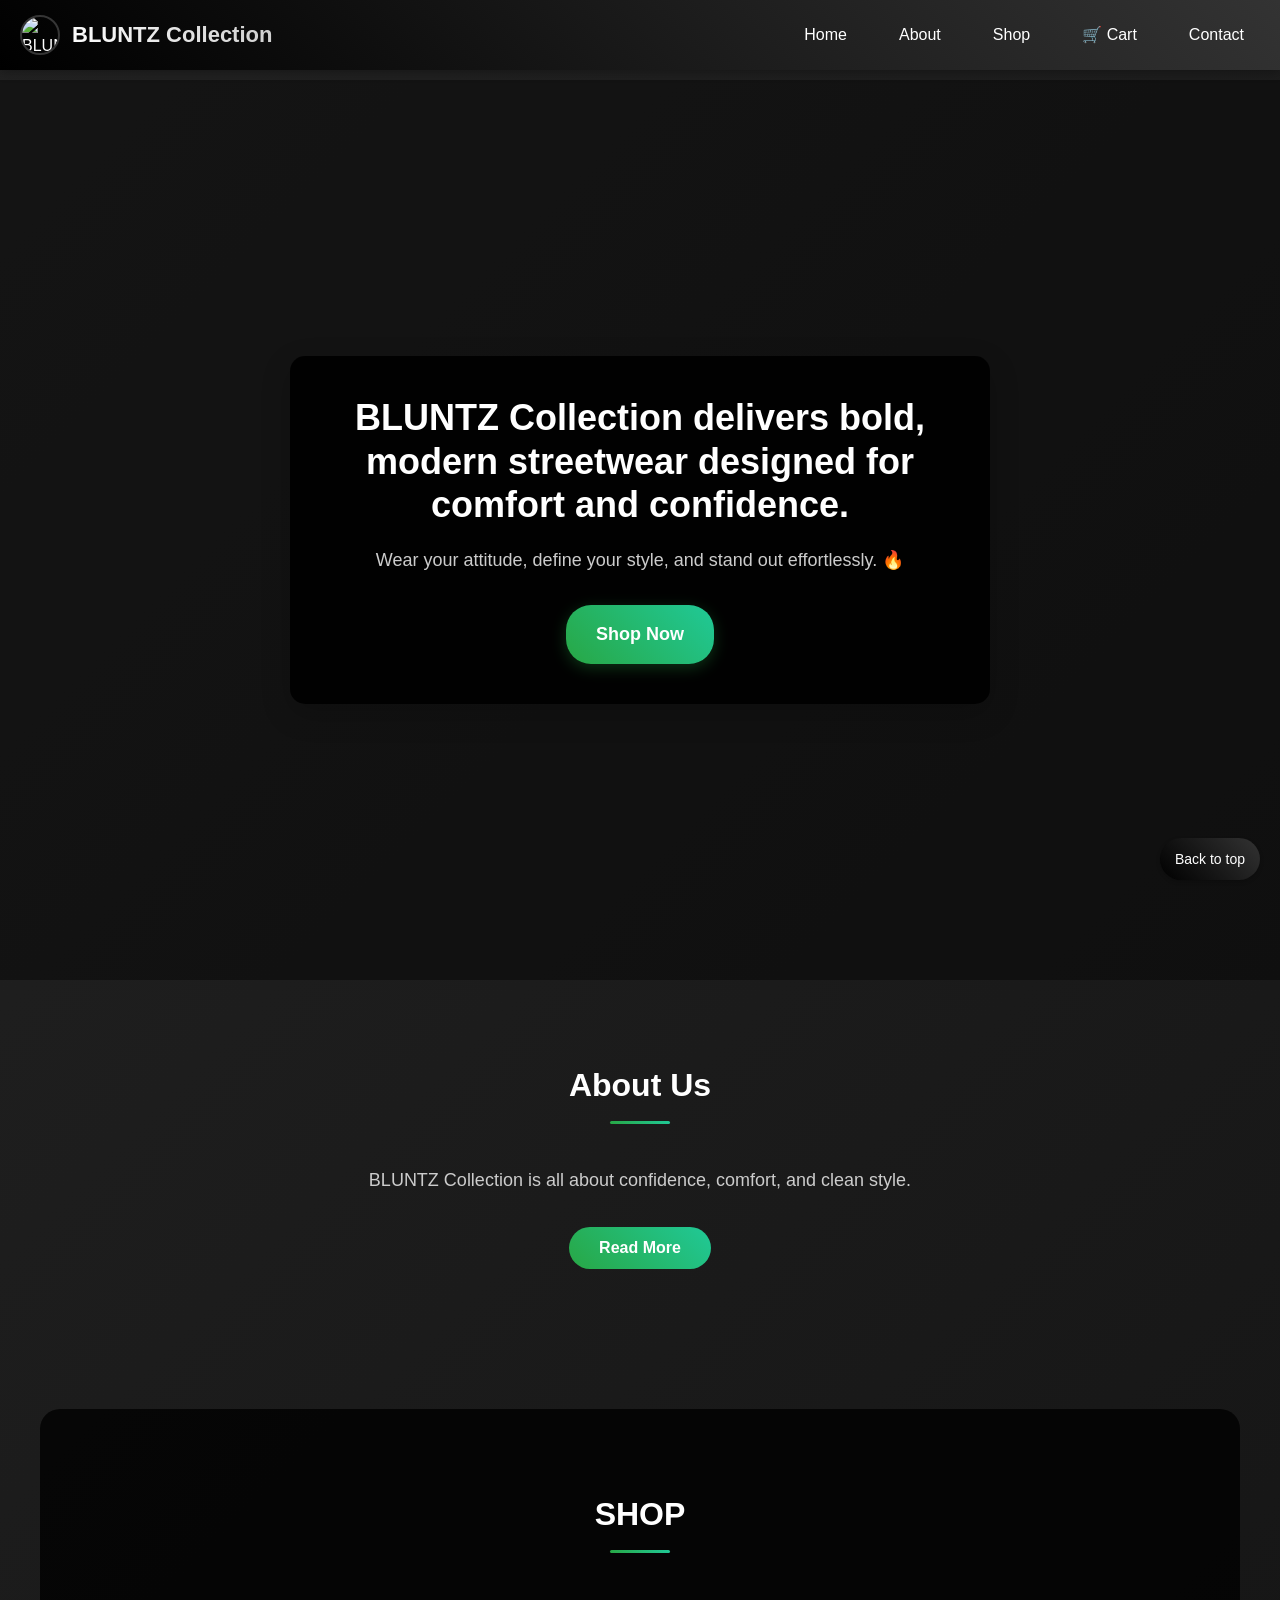
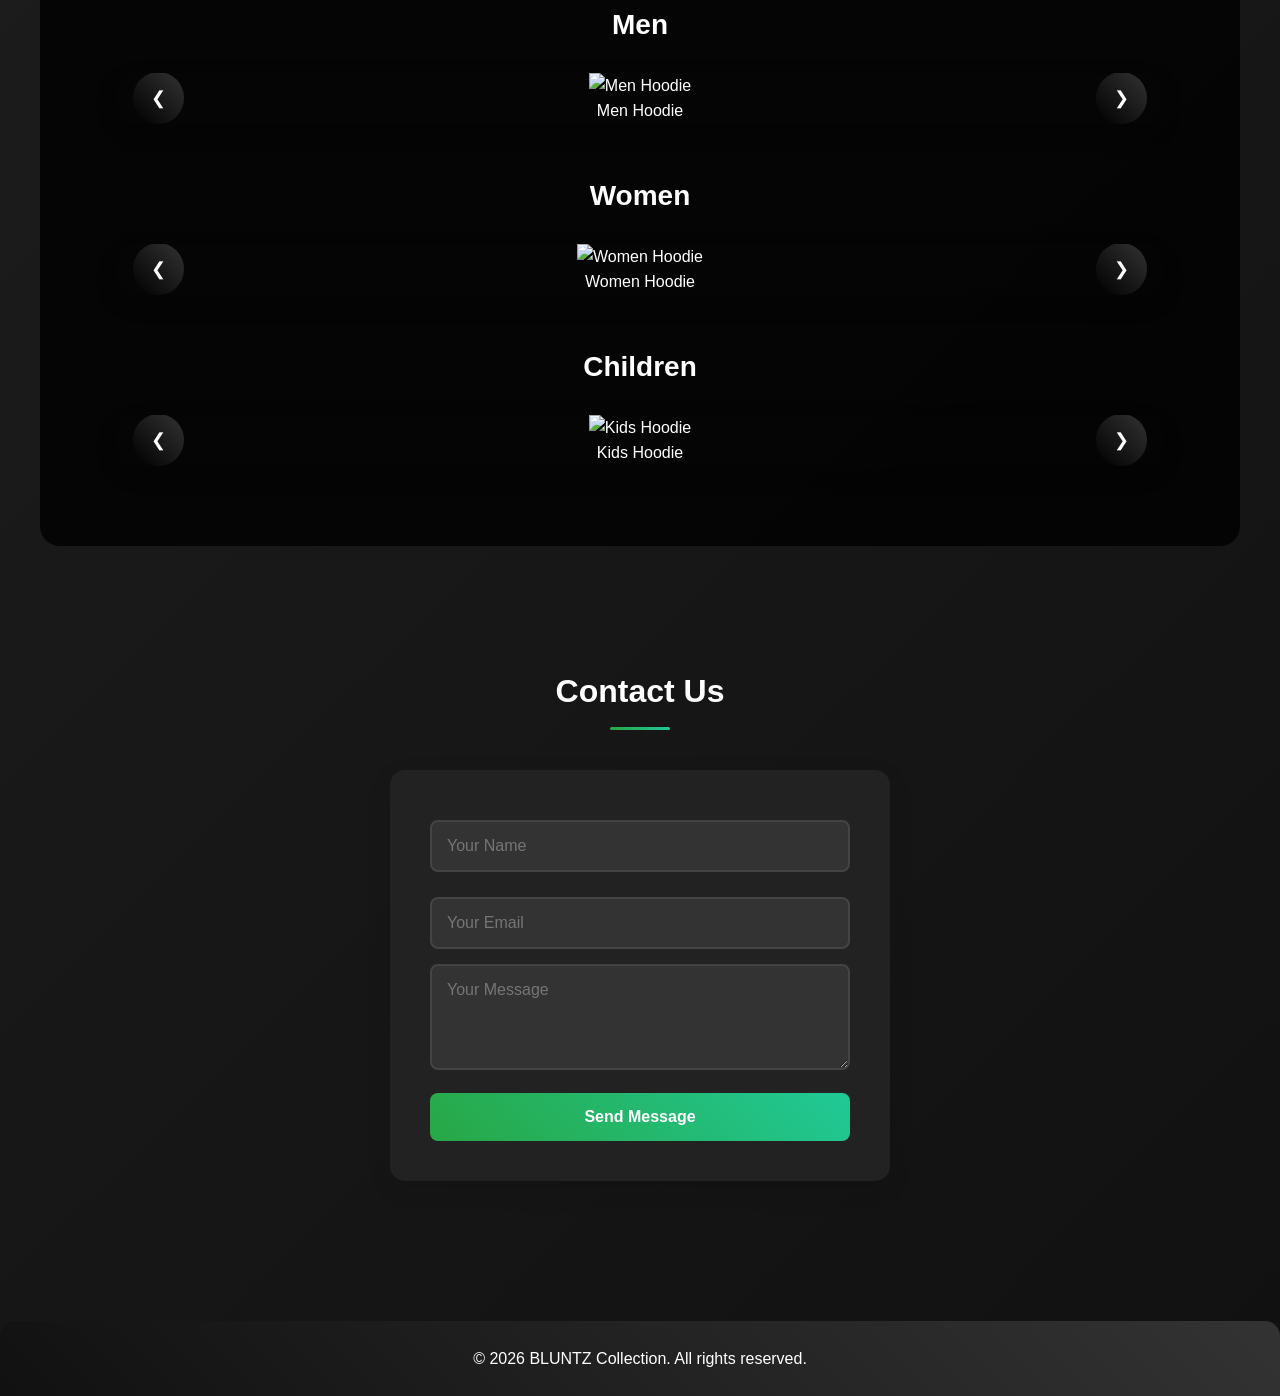
==== index.html @ c2476c3e "Add files via upload" ====
<!DOCTYPE html>
<html lang="en">
<head>
  <meta charset="UTF-8">
  <title>BLUNTZ Collection</title>
  <meta name="viewport" content="width=device-width, initial-scale=1.0">
  <link rel="stylesheet" href="style.css">
</head>
<body>
<!-- Navigation section-->
<div class="nav">
  <div class="brand">
    <img src="./Img/img.jpeg" alt="BLUNTZ Logo" class="nav-logo">
    <div class="logo">BLUNTZ Collection</div>
  </div>

  <div class="menu-toggle" id="menuToggle">☰</div>

  <ul id="navMenu">
    <li><a href="#home">Home</a></li>
    <li><a href="#about">About</a></li>
    <li><a href="shopping.html">Shop</a></li>
    <li><a href="cart.html" id="cart-link">🛒 Cart <span id="cart-count">0</span></a></li>
    <li><a href="#contact">Contact</a></li>
  </ul>
</div>

  <!-- HERO -->
  <div class="hero" id="home">
    <div class="hero-content">
      <h1>BLUNTZ Collection delivers bold, modern streetwear designed for comfort and confidence.</h1>
      <p>Wear your attitude, define your style, and stand out effortlessly. 🔥</p>
      <a href="shopping.html" class="cta-btn">Shop Now</a>
    </div>
  </div>

  <!-- ABOUT -->
  <section class="about" id="about">
    <h2>About Us</h2>
    <p>
      BLUNTZ Collection is all about confidence, comfort, and clean style. 
      <span class="more-text" id="moreText">
        The brand blends modern streetwear with premium quality, creating pieces that feel as good as they look. From bold hoodies to classic T-shirts, every BLUNTZ design is made to stand out without trying too hard.
         It’s not just clothing — it’s a lifestyle for people who move with purpose and express themselves through style. 🔥👕
      </span>
    </p>
    <button class="read-btn" id="readBtn">Read More</button>
  </section>

 <!-- SHOP -->
<section id="shop">
  <h2>SHOP</h2>

  <!-- MEN -->
  <h3 class="shop-title">Men</h3>
  <div class="slider-container">
    <button class="slide-btn prev" onclick="slideShop('men', -1)">❮</button>

    <div class="slider-track" id="menSlider">
      <div class="slide">
        <a href="men.html">
          <img src="./IMG/img 1.jpeg" alt="Men Hoodie">
          <p>Men Hoodie</p>
        </a>
      </div>
      <div class="slide">
        <a href="men.html">
          <img src="./IMG/img 2.jpeg" alt="Men T-Shirt">
          <p>Men T-Shirt</p>
        </a>
      </div>
    </div>

    <button class="slide-btn next" onclick="slideShop('men', 1)">❯</button>
  </div>

  <!-- WOMEN -->
  <h3 class="shop-title">Women</h3>
  <div class="slider-container">
    <button class="slide-btn prev" onclick="slideShop('women', -1)">❮</button>

    <div class="slider-track" id="womenSlider">
      <div class="slide">
        <a href="women.html">
          <img src="./IMG/img 3.jpeg" alt="Women Hoodie">
          <p>Women Hoodie</p>
        </a>
      </div>
      <div class="slide">
        <a href="women.html">
          <img src="./Img/img 4.jpeg" alt="Women T-Shirt">
          <p>Women T-Shirt</p>
        </a>
      </div>
    </div>

    <button class="slide-btn next" onclick="slideShop('women', 1)">❯</button>
  </div>

  <!-- CHILDREN -->
  <h3 class="shop-title">Children</h3>
  <div class="slider-container">
    <button class="slide-btn prev" onclick="slideShop('kids', -1)">❮</button>

    <div class="slider-track" id="kidsSlider">
      <div class="slide">
        <a href="shopping.html">
          <img src="./IMG/img 5.jpeg" alt="Kids Hoodie">
          <p>Kids Hoodie</p>
        </a>
      </div>
      <div class="slide">
        <a href="shopping.html">
          <img src="./IMG/img 6.jpeg" alt="Kids T-Shirt">
          <p>Kids T-Shirt</p>
        </a>
      </div>
    </div>

    <button class="slide-btn next" onclick="slideShop('kids', 1)">❯</button>
  </div>
</section>

  <!-- CONTACT -->
  <section class="contact" id="contact">
    <h2>Contact Us</h2>
    <form>
      <input type="text" placeholder="Your Name" required>
      <input type="email" placeholder="Your Email" required>
      <textarea rows="4" placeholder="Your Message"></textarea>
      <button type="submit">Send Message</button>
    </form>
  </section>

      <a href="#" class="back-to-top">Back to top</a>

  <!-- FOOTER -->
  <footer>
    <p>&copy; 2026 BLUNTZ Collection. All rights reserved.</p>
  </footer>
  <script src="script.js"></script>
</body>
</html>
---- style.css ----
* {
  margin: 0;
  padding: 0;
  box-sizing: border-box;
  font-family: 'Segoe UI', Tahoma, Geneva, Verdana, sans-serif;
}

body {
  background: linear-gradient(135deg, #222 0%, #111 100%);
  color: #fff;
  line-height: 1.6;
}

/* ===== NAVBAR ===== */
.nav {
  background: linear-gradient(45deg, #000, #333);
  color: #fff;
  padding: 15px 20px;
  position: fixed;
  width: 100%;
  top: 0;
  z-index: 1000;
  box-shadow: 0 2px 10px rgba(0,0,0,0.3);
  display: flex;
  justify-content: space-between;
  align-items: center;
}

.brand {
  display: flex;
  align-items: center;
  gap: 12px;
}

.nav-logo {
  width: 40px;
  height: 40px;
  object-fit: cover;
  border-radius: 50%;
  border: 2px solid rgba(255,255,255,0.2);
  transition: transform 0.3s;
}

.nav-logo:hover {
  transform: scale(1.1);
}

.logo {
  font-size: 22px;
  font-weight: bold;
  background: linear-gradient(45deg, #fff, #ccc);
  -webkit-background-clip: text;
  -webkit-text-fill-color: transparent;
  background-clip: text;
}

.nav ul {
  list-style: none;
  display: flex;
  gap: 20px;
}

.nav ul li a {
  color: #fff;
  text-decoration: none;
  font-size: 16px;
  padding: 8px 16px;
  border-radius: 20px;
  transition: background 0.3s, transform 0.2s;
}

.nav ul li a:hover {
  background: rgba(255,255,255,0.1);
  transform: translateY(-1px);
}

.menu-toggle {
  display: none;
  font-size: 24px;
  cursor: pointer;
  padding: 8px;
  border-radius: 5px;
  transition: background 0.3s;
}

.menu-toggle:hover {
  background: rgba(255,255,255,0.1);
}

/* ===== HERO ===== */
.hero {
  height: 100vh;
  background-size: cover;
  background-position: center;
  display: flex;
  align-items: center;
  justify-content: center;
  text-align: center;
  padding: 20px;
  margin-top: 80px;
  transition: background-image 1s ease-in-out;
  position: relative;
}

.hero::before {
  content: '';
  position: absolute;
  top: 0;
  left: 0;
  right: 0;
  bottom: 0;
  background: rgba(0,0,0,0.4);
  z-index: 1;
}

.hero-content {
  background: rgba(0,0,0,0.9);
  padding: 40px;
  border-radius: 15px;
  color: #fff;
  max-width: 700px;
  box-shadow: 0 10px 30px rgba(0,0,0,0.2);
  backdrop-filter: blur(10px);
  z-index: 2;
  position: relative;
}

.hero-content h1 {
  font-size: 36px;
  margin-bottom: 20px;
  font-weight: 700;
  line-height: 1.2;
}

.hero-content p {
  font-size: 18px;
  line-height: 1.6;
  color: #ccc;
  margin-bottom: 30px;
}

.cta-btn {
  display: inline-block;
  padding: 15px 30px;
  background: linear-gradient(45deg, #28a745, #20c997);
  color: #fff;
  text-decoration: none;
  border-radius: 25px;
  font-size: 18px;
  font-weight: 600;
  transition: background 0.3s, transform 0.2s, box-shadow 0.2s;
  box-shadow: 0 4px 15px rgba(40,167,69,0.3);
}

.cta-btn:hover {
  background: linear-gradient(45deg, #20c997, #17a2b8);
  transform: translateY(-2px);
  box-shadow: 0 6px 20px rgba(40,167,69,0.4);
}

/* ===== SECTIONS ===== */
section {
  padding: 80px 20px;
  max-width: 1200px;
  margin: auto;
}

section h2 {
  text-align: center;
  margin-bottom: 40px;
  color: #fff;
  font-size: 32px;
  font-weight: 600;
  position: relative;
}

section h2::after {
  content: '';
  display: block;
  width: 60px;
  height: 3px;
  background: linear-gradient(45deg, #28a745, #20c997);
  margin: 10px auto;
  border-radius: 2px;
}

/* ===== ABOUT ===== */
.about p {
  text-align: center;
  line-height: 1.8;
  font-size: 18px;
  color: #ccc;
  max-width: 800px;
  margin: 0 auto 30px;
}

.more-text {
  display: none;
}

.read-btn {
  display: block;
  margin: 20px auto;
  padding: 12px 30px;
  background: linear-gradient(45deg, #28a745, #20c997);
  border: none;
  color: #fff;
  cursor: pointer;
  border-radius: 25px;
  font-size: 16px;
  font-weight: 600;
  transition: background 0.3s, transform 0.2s, box-shadow 0.2s;
}

.read-btn:hover {
  background: linear-gradient(45deg, #20c997, #17a2b8);
  transform: translateY(-2px);
  box-shadow: 0 6px 15px rgba(40,167,69,0.3);
}

/* ===== SHOP ===== */
#shop {
  padding: 80px 20px;
  text-align: center;
  background: rgba(0,0,0,0.8);
  border-radius: 20px;
  margin: 40px auto;
  max-width: 1200px;
}

.shop-title {
  margin: 50px 0 25px;
  font-size: 28px;
  color: #fff;
  font-weight: 600;
}

.slider-container {
  position: relative;
  max-width: 90%;
  margin: auto;
  overflow: hidden;
  border-radius: 15px;
  box-shadow: 0 8px 25px rgba(0,0,0,0.1);
}

.slider-track {
  display: flex;
  transition: transform 0.5s cubic-bezier(0.4, 0, 0.2, 1);
}

.slide {
  min-width: 100%;
  position: relative;
}

.slide img {
  width: 100%;
  max-height: 400px;
  object-fit: cover;
  transition: transform 0.3s;
}

.slide:hover img {
  transform: scale(1.05);
}

.slide a {
  text-decoration: none;
  color: inherit;
  display: block;
  position: relative;
}

.slide a:hover p {
  background: rgba(40,167,69,0.9);
  transform: translateY(-2px);
}

.slide-btn {
  position: absolute;
  top: 50%;
  transform: translateY(-50%);
  background: linear-gradient(45deg, #000, #333);
  color: #fff;
  border: none;
  padding: 15px 18px;
  cursor: pointer;
  border-radius: 50%;
  z-index: 10;
  font-size: 18px;
  transition: background 0.3s, transform 0.2s, box-shadow 0.2s;
}

.slide-btn:hover {
  background: linear-gradient(45deg, #333, #555);
  transform: translateY(-50%) scale(1.1);
  box-shadow: 0 4px 15px rgba(0,0,0,0.3);
}

.prev { left: 15px; }
.next { right: 15px; }

/* ===== CONTACT ===== */
.contact form {
  max-width: 500px;
  margin: auto;
  background: #222;
  padding: 40px;
  border-radius: 15px;
  box-shadow: 0 8px 25px rgba(0,0,0,0.1);
}

.contact input,
.contact textarea {
  width: 100%;
  padding: 15px;
  margin-bottom: 15px;
  border: 2px solid #444;
  border-radius: 8px;
  font-size: 16px;
  transition: border-color 0.3s;
  background: #333;
  color: #fff;
}

.contact input:focus,
.contact textarea:focus {
  outline: none;
  border-color: #28a745;
}

.contact button {
  width: 100%;
  padding: 15px;
  background: linear-gradient(45deg, #28a745, #20c997);
  color: #fff;
  border: none;
  cursor: pointer;
  border-radius: 8px;
  font-size: 16px;
  font-weight: 600;
  transition: background 0.3s, transform 0.2s;
}

.contact button:hover {
  background: linear-gradient(45deg, #20c997, #17a2b8);
  transform: translateY(-2px);
}

/* ===== FOOTER ===== */
footer {
  background: linear-gradient(45deg, #111, #333);
  color: #fff;
  text-align: center;
  padding: 25px;
  margin-top: 60px;
  border-radius: 15px 15px 0 0;
}

.back-to-top {
  position: fixed;
  bottom: 20px;
  right: 20px;
  background: linear-gradient(45deg, #000, #333);
  color: #fff;
  padding: 12px 18px;
  border-radius: 50px;
  text-decoration: none;
  font-size: 14px;
  transition: background-color 0.3s, opacity 0.3s, transform 0.2s;
  z-index: 999;
  box-shadow: 0 2px 4px rgba(0,0,0,0.2);
}

.back-to-top:hover {
  background: linear-gradient(45deg, #ffc107, #ffeb3b);
  color: black;
  opacity: 1;
  transform: translateY(-2px);
}

html {
  scroll-behavior: smooth;
}

/* ===== RESPONSIVE ===== */
@media(max-width: 768px) {
  .nav ul {
    position: absolute;
    top: 70px;
    left: 0;
    width: 100%;
    background: linear-gradient(45deg, #000, #333);
    flex-direction: column;
    display: none;
    gap: 0;
    padding: 20px 0;
    box-shadow: 0 4px 10px rgba(0,0,0,0.3);
  }

  .nav ul.show {
    display: flex;
  }

  .nav ul li {
    margin: 10px 0;
    text-align: center;
  }

  .hero-content {
    padding: 30px 20px;
    margin: 20px;
  }

  .hero-content h1 {
    font-size: 28px;
  }

  .hero-content p {
    font-size: 16px;
  }

  section {
    padding: 60px 15px;
  }

  .contact form {
    padding: 30px 20px;
  }

  .slider-container {
    max-width: 95%;
  }
}


.cart-item{
  background:#333;
  display:flex;
  gap:15px;
  padding:15px;
  margin-bottom:15px;
  border-radius:8px;
}

.cart-item img{
  width:100px;
  height:100px;
  object-fit:cover;
  border-radius:8px;
}

.details{flex:1}

.qty{
  display:flex;
  align-items:center;
  gap:10px;
  margin-top:10px;
}

.qty button{
  width:30px;
  height:30px;
  border:none;
  background:#000;
  color:#fff;
  cursor:pointer;
  border-radius:5px;
}

.total{
  font-size:20px;
  font-weight:bold;
  margin-top:20px;
}

.auth-box{
    
  width:300px;
  margin:auto;
  background:#111;
  padding:20px;
  
  }
  
  input{
  
  width:100%;
  padding:10px;
  margin:10px 0;
  
  }
  
  button{
  
  padding:10px;
  background:#00ffff;
  border:none;
  
  }

  .back-to-top{
    position: fixed;
    bottom: 20px;
    right: 20px;
    background-color: black;
    color: #fff;
    padding: 10px 15px;
    border-radius: 50px;
    text-decoration: none;
    font-size: 14px;
    transition: background-color 0.3s, opacity 0.3s;
    z-index: 999;
  }
  .back-to-top:hover{
    background-color:yellow;
    color: black;
    opacity: 1;
  }
  html{
    scroll-behavior: smooth;
  }
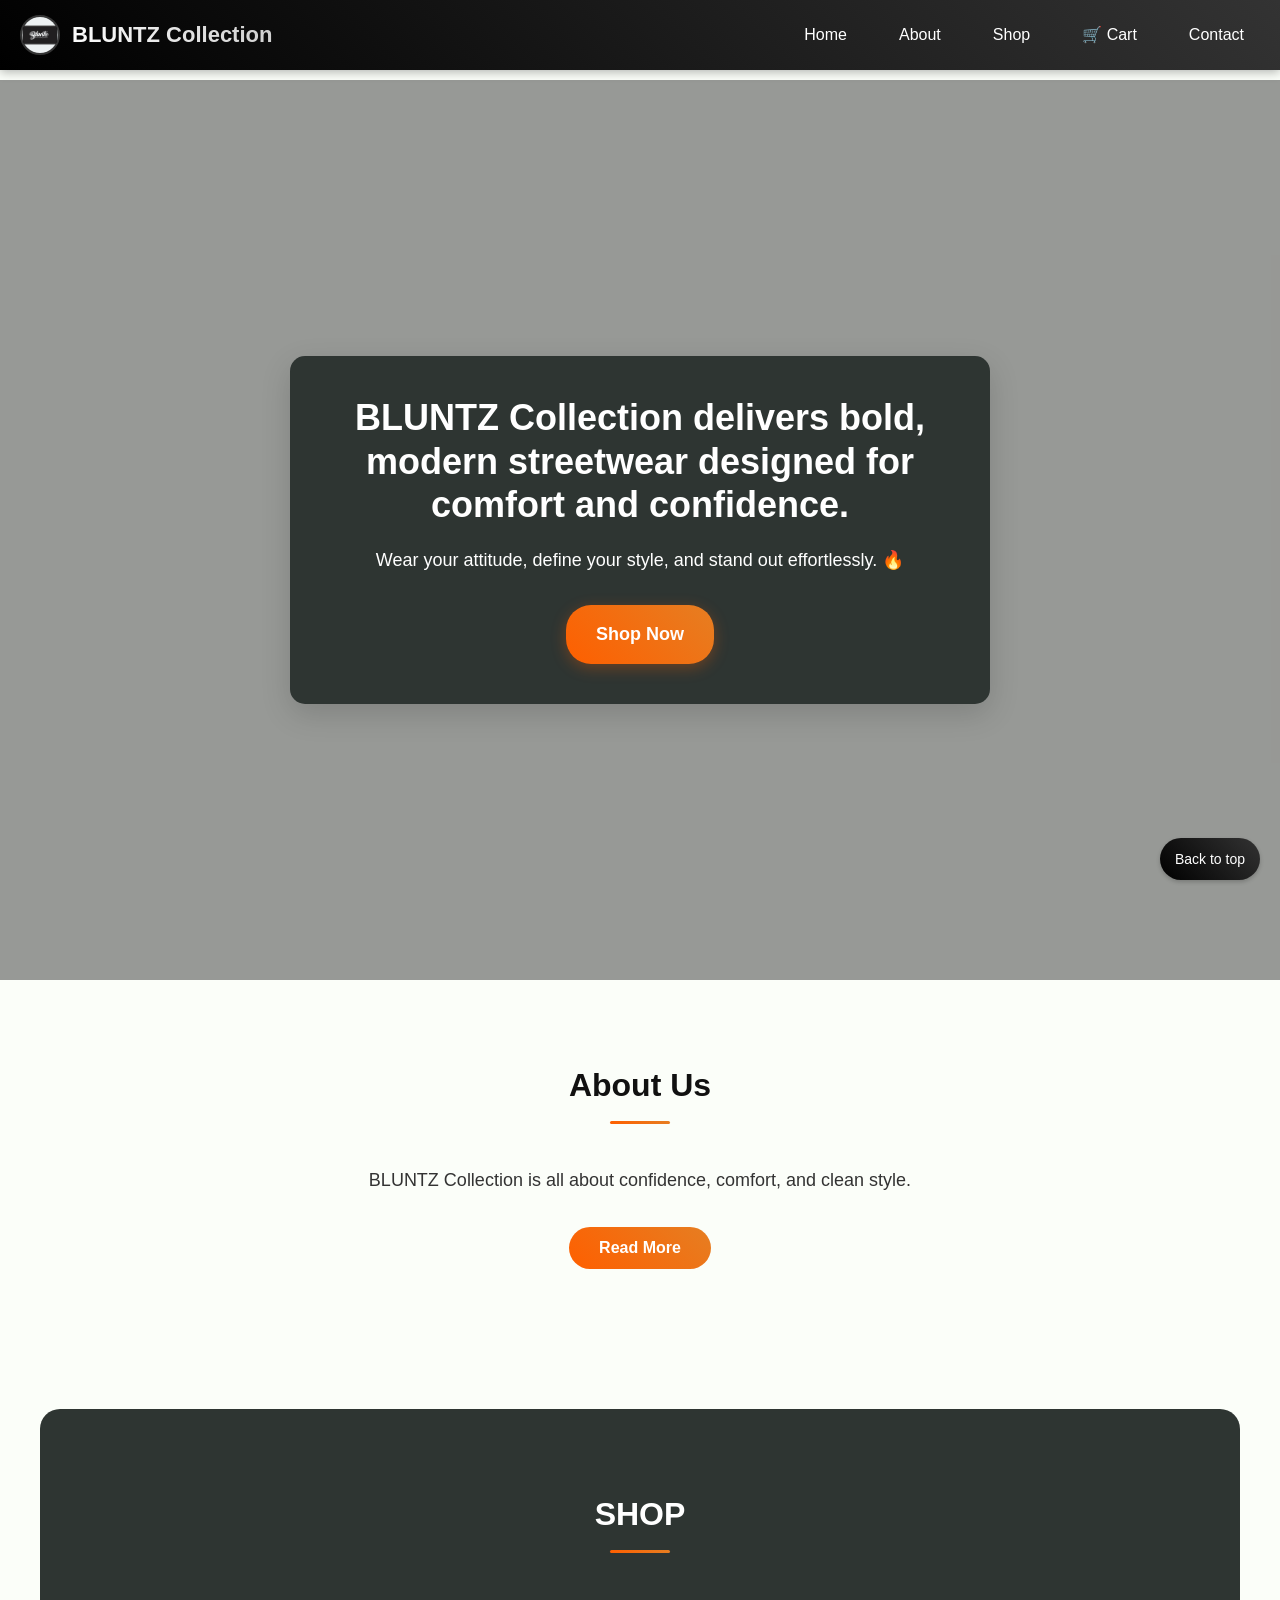
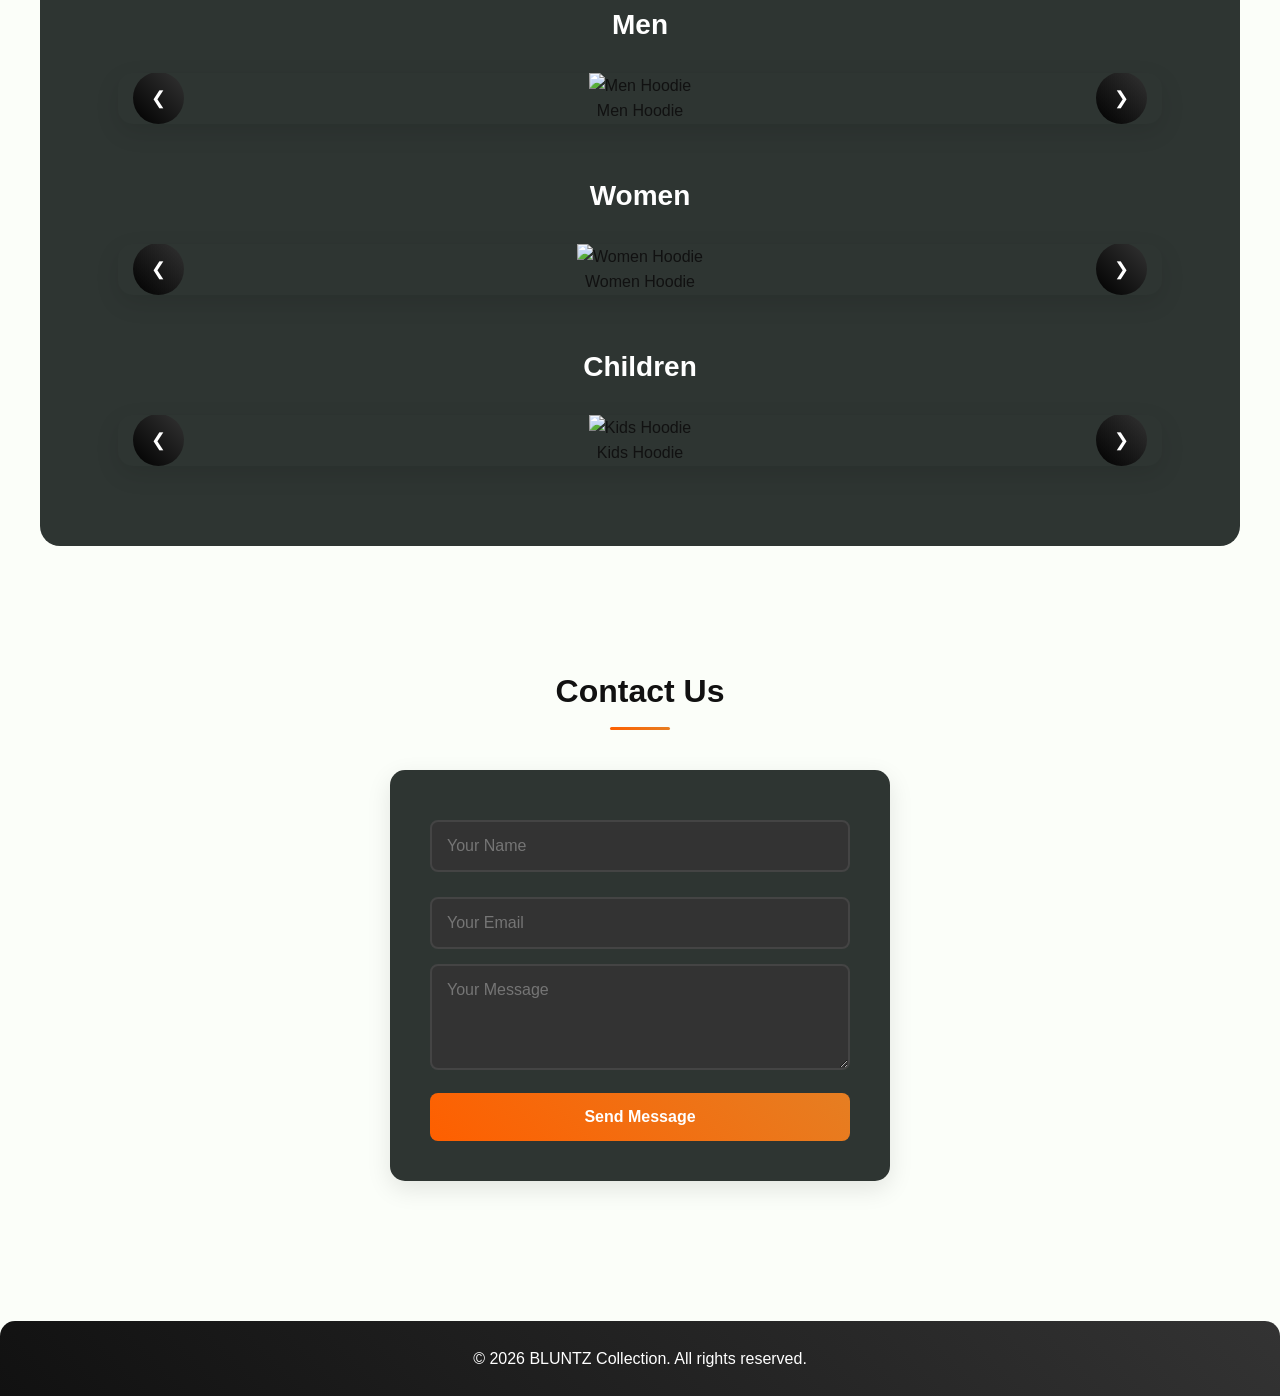
==== commit e685b77e: "Update index.html" ====
--- a/index.html
+++ b/index.html
@@ -10,7 +10,7 @@
 <!-- Navigation section-->
 <div class="nav">
   <div class="brand">
-    <img src="./Img/img.jpeg" alt="BLUNTZ Logo" class="nav-logo">
+    <img src="img.jpeg" alt="BLUNTZ Logo" class="nav-logo">
     <div class="logo">BLUNTZ Collection</div>
   </div>
 
@@ -140,4 +140,4 @@
   </footer>
   <script src="script.js"></script>
 </body>
-</html>+</html>
--- a/style.css
+++ b/style.css
@@ -6,8 +6,8 @@
 }
 
 body {
-  background: linear-gradient(135deg, #222 0%, #111 100%);
-  color: #fff;
+  background: #fbfef9;
+  color: #111;
   line-height: 1.6;
 }
 
@@ -114,13 +114,12 @@
 }
 
 .hero-content {
-  background: rgba(0,0,0,0.9);
+  background: #2E3532;
   padding: 40px;
   border-radius: 15px;
   color: #fff;
   max-width: 700px;
-  box-shadow: 0 10px 30px rgba(0,0,0,0.2);
-  backdrop-filter: blur(10px);
+  box-shadow: 0 10px 30px rgba(0,0,0,0.15);
   z-index: 2;
   position: relative;
 }
@@ -135,27 +134,27 @@
 .hero-content p {
   font-size: 18px;
   line-height: 1.6;
-  color: #ccc;
+  color: #fff;
   margin-bottom: 30px;
 }
 
 .cta-btn {
   display: inline-block;
   padding: 15px 30px;
-  background: linear-gradient(45deg, #28a745, #20c997);
+  background: linear-gradient(45deg, #FE5F00, #e67e22);
   color: #fff;
   text-decoration: none;
   border-radius: 25px;
   font-size: 18px;
   font-weight: 600;
   transition: background 0.3s, transform 0.2s, box-shadow 0.2s;
-  box-shadow: 0 4px 15px rgba(40,167,69,0.3);
+  box-shadow: 0 4px 15px rgba(254,95,0,0.3);
 }
 
 .cta-btn:hover {
-  background: linear-gradient(45deg, #20c997, #17a2b8);
+  background: linear-gradient(45deg, #e67e22, #FE5F00);
   transform: translateY(-2px);
-  box-shadow: 0 6px 20px rgba(40,167,69,0.4);
+  box-shadow: 0 6px 20px rgba(254,95,0,0.4);
 }
 
 /* ===== SECTIONS ===== */
@@ -179,7 +178,7 @@
   display: block;
   width: 60px;
   height: 3px;
-  background: linear-gradient(45deg, #28a745, #20c997);
+  background: linear-gradient(45deg, #FE5F00, #e67e22);
   margin: 10px auto;
   border-radius: 2px;
 }
@@ -189,9 +188,17 @@
   text-align: center;
   line-height: 1.8;
   font-size: 18px;
-  color: #ccc;
+  color: #333;
   max-width: 800px;
   margin: 0 auto 30px;
+}
+
+.about h2 {
+  color: #111;
+}
+
+.contact h2 {
+  color: #111;
 }
 
 .more-text {
@@ -202,7 +209,7 @@
   display: block;
   margin: 20px auto;
   padding: 12px 30px;
-  background: linear-gradient(45deg, #28a745, #20c997);
+  background: linear-gradient(45deg, #FE5F00, #e67e22);
   border: none;
   color: #fff;
   cursor: pointer;
@@ -213,16 +220,16 @@
 }
 
 .read-btn:hover {
-  background: linear-gradient(45deg, #20c997, #17a2b8);
+  background: linear-gradient(45deg, #e67e22, #FE5F00);
   transform: translateY(-2px);
-  box-shadow: 0 6px 15px rgba(40,167,69,0.3);
+  box-shadow: 0 6px 15px rgba(254,95,0,0.3);
 }
 
 /* ===== SHOP ===== */
 #shop {
   padding: 80px 20px;
   text-align: center;
-  background: rgba(0,0,0,0.8);
+  background: #2E3532;
   border-radius: 20px;
   margin: 40px auto;
   max-width: 1200px;
@@ -305,7 +312,7 @@
 .contact form {
   max-width: 500px;
   margin: auto;
-  background: #222;
+  background: #2E3532;
   padding: 40px;
   border-radius: 15px;
   box-shadow: 0 8px 25px rgba(0,0,0,0.1);
@@ -333,7 +340,7 @@
 .contact button {
   width: 100%;
   padding: 15px;
-  background: linear-gradient(45deg, #28a745, #20c997);
+  background: linear-gradient(45deg, #FE5F00, #e67e22);
   color: #fff;
   border: none;
   cursor: pointer;
@@ -344,7 +351,7 @@
 }
 
 .contact button:hover {
-  background: linear-gradient(45deg, #20c997, #17a2b8);
+  background: linear-gradient(45deg, #e67e22, #FE5F00);
   transform: translateY(-2px);
 }
 
@@ -521,4 +528,4 @@
   }
   html{
     scroll-behavior: smooth;
-  }+  }
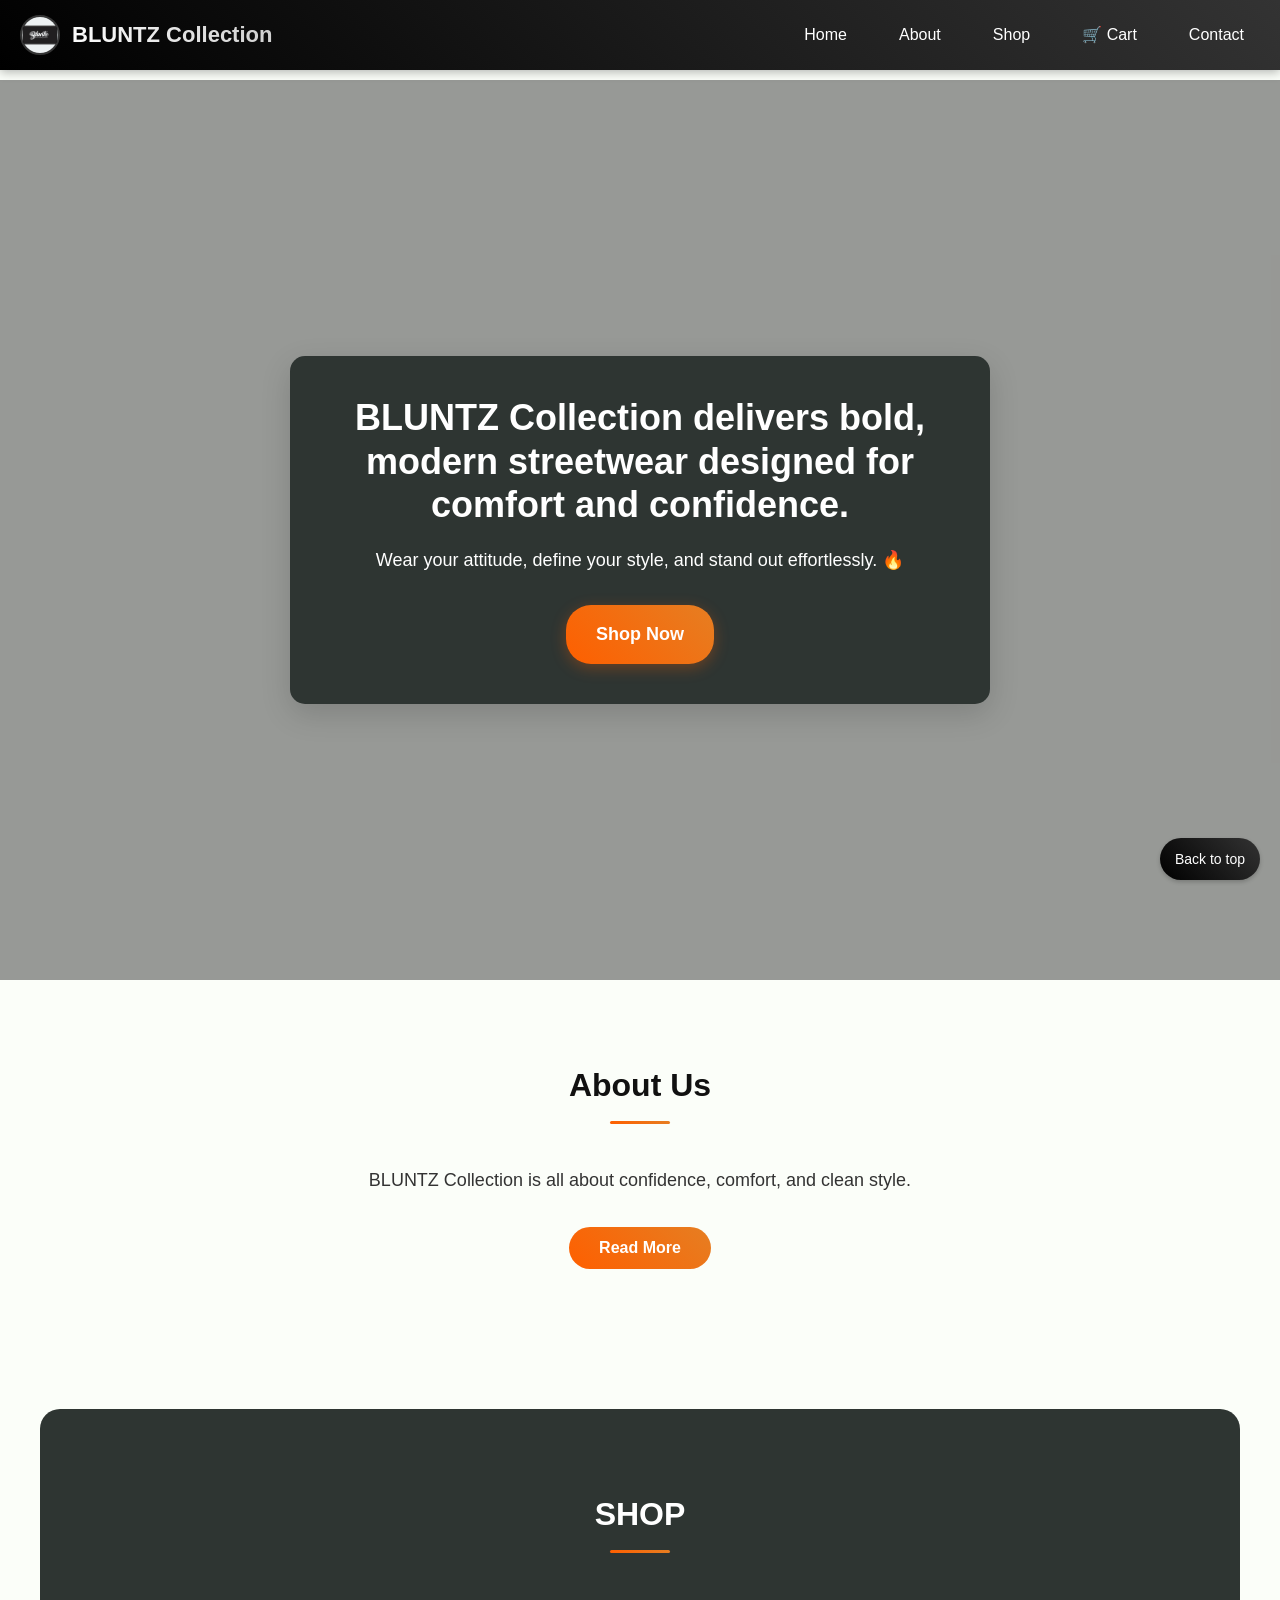
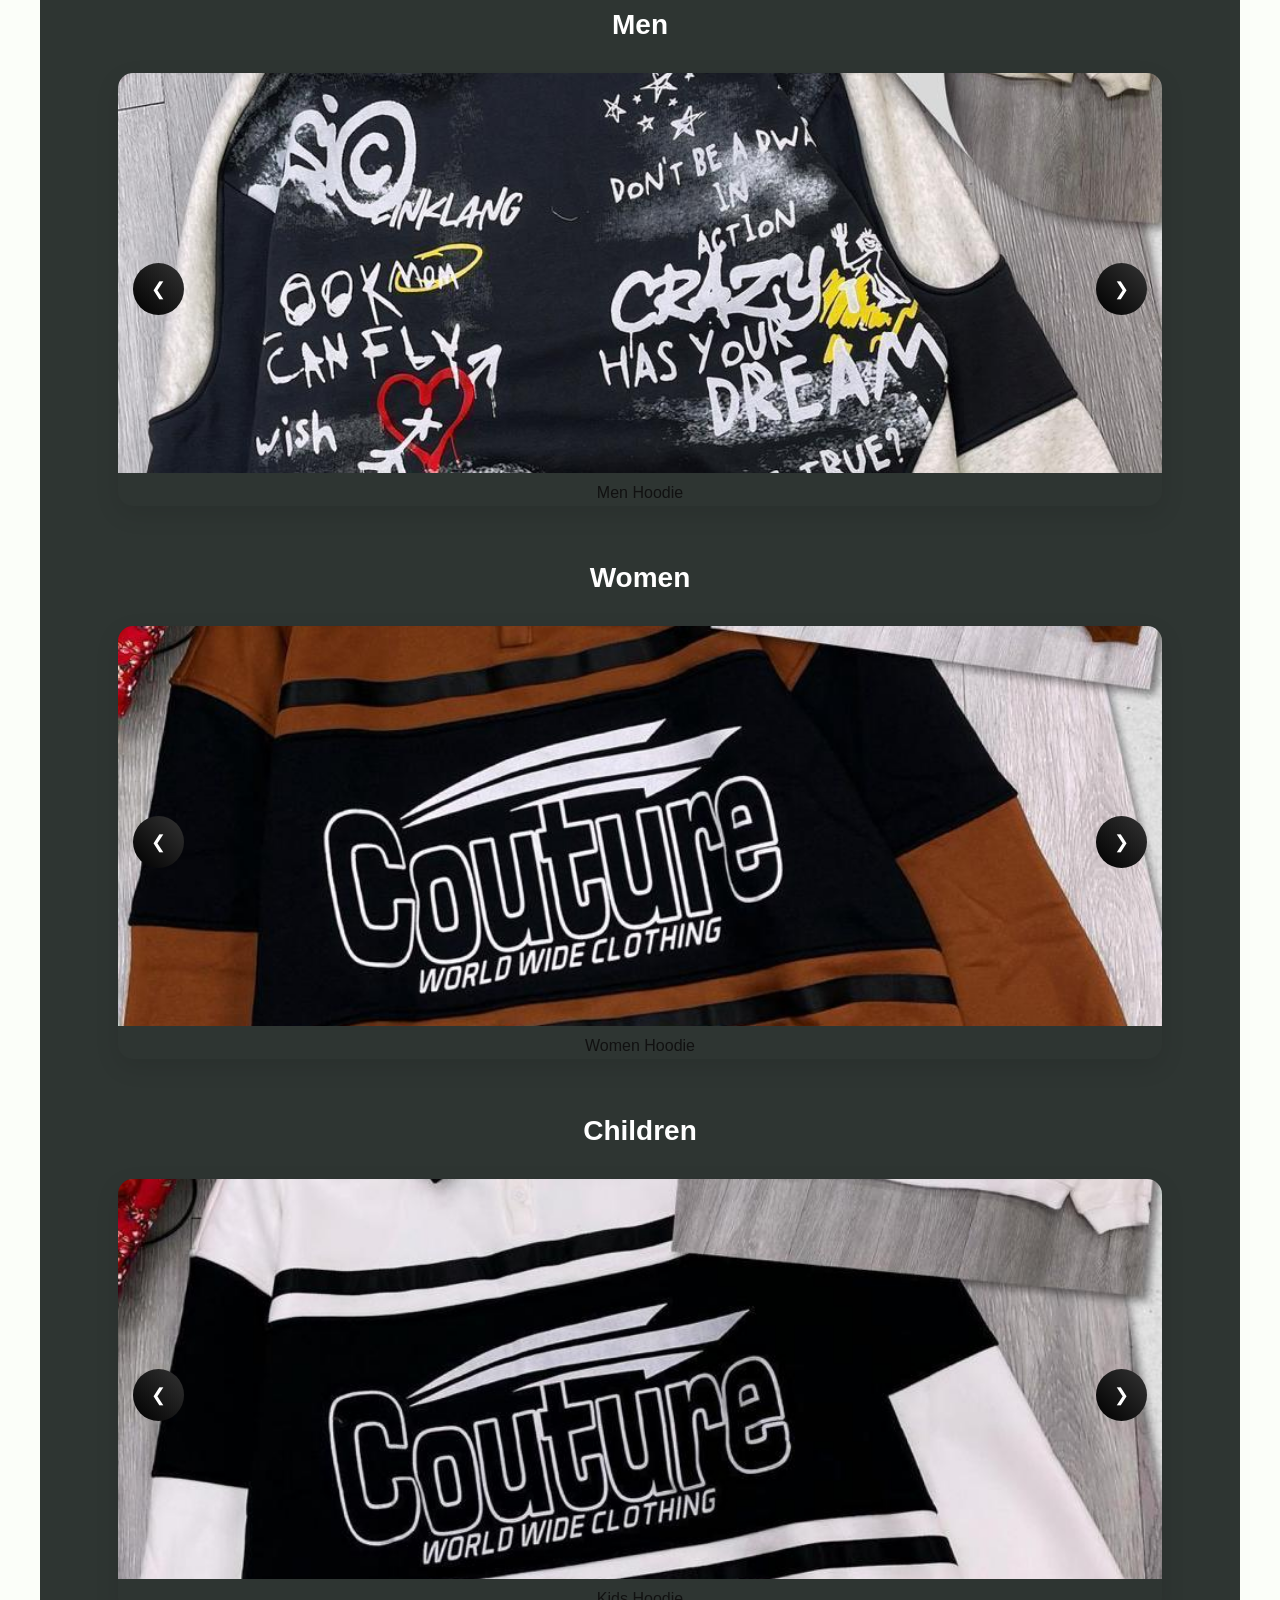
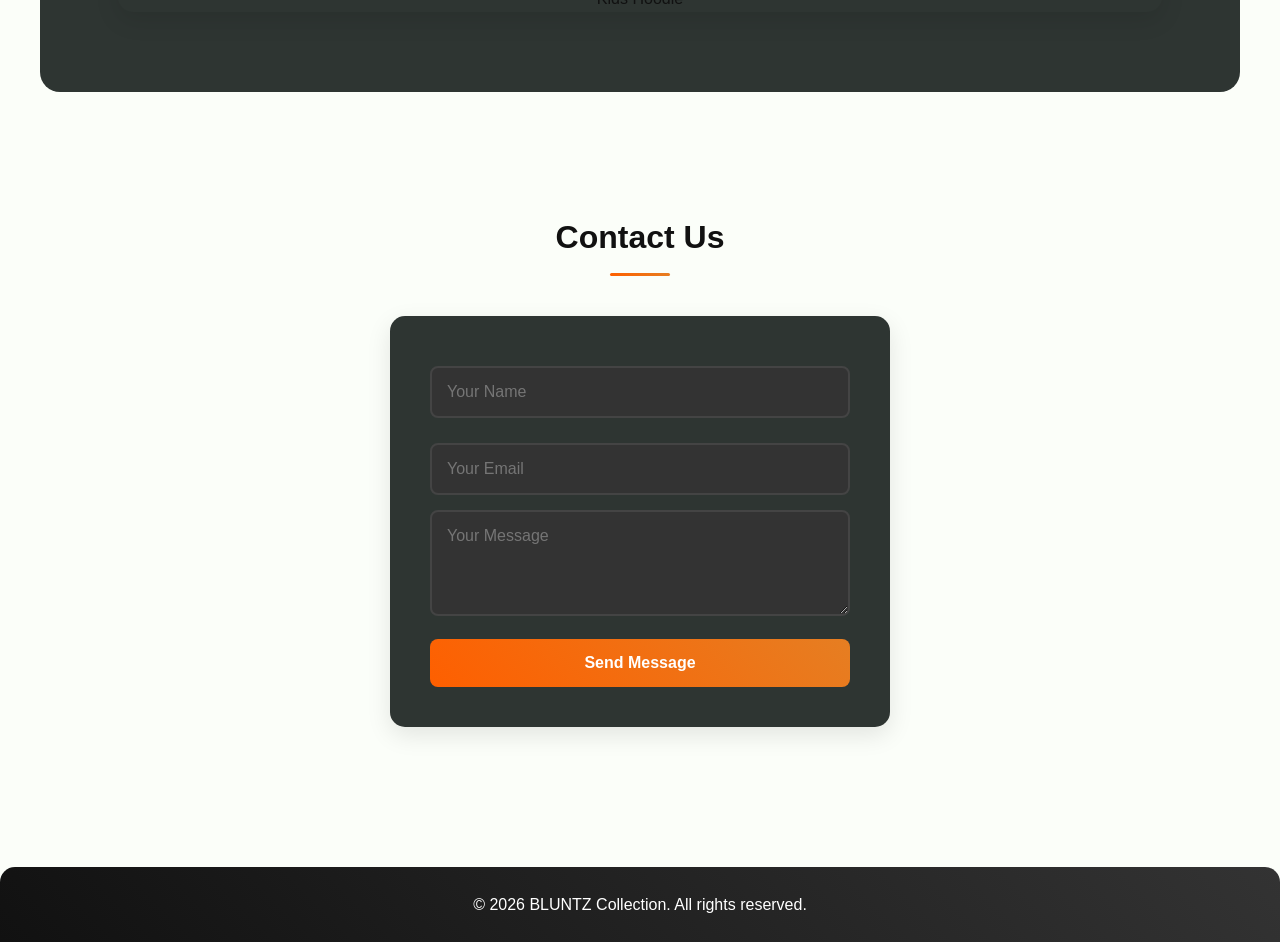
==== commit a4e25dc7: "Update index.html" ====
--- a/index.html
+++ b/index.html
@@ -59,13 +59,13 @@
     <div class="slider-track" id="menSlider">
       <div class="slide">
         <a href="men.html">
-          <img src="./IMG/img 1.jpeg" alt="Men Hoodie">
+          <img src="img 1.jpeg" alt="Men Hoodie">
           <p>Men Hoodie</p>
         </a>
       </div>
       <div class="slide">
         <a href="men.html">
-          <img src="./IMG/img 2.jpeg" alt="Men T-Shirt">
+          <img src="img 2.jpeg" alt="Men T-Shirt">
           <p>Men T-Shirt</p>
         </a>
       </div>
@@ -82,13 +82,13 @@
     <div class="slider-track" id="womenSlider">
       <div class="slide">
         <a href="women.html">
-          <img src="./IMG/img 3.jpeg" alt="Women Hoodie">
+          <img src="img 3.jpeg" alt="Women Hoodie">
           <p>Women Hoodie</p>
         </a>
       </div>
       <div class="slide">
         <a href="women.html">
-          <img src="./Img/img 4.jpeg" alt="Women T-Shirt">
+          <img src="img 4.jpeg" alt="Women T-Shirt">
           <p>Women T-Shirt</p>
         </a>
       </div>
@@ -105,13 +105,13 @@
     <div class="slider-track" id="kidsSlider">
       <div class="slide">
         <a href="shopping.html">
-          <img src="./IMG/img 5.jpeg" alt="Kids Hoodie">
+          <img src="img 5.jpeg" alt="Kids Hoodie">
           <p>Kids Hoodie</p>
         </a>
       </div>
       <div class="slide">
         <a href="shopping.html">
-          <img src="./IMG/img 6.jpeg" alt="Kids T-Shirt">
+          <img src="img BC.jpeg" alt="Kids T-Shirt">
           <p>Kids T-Shirt</p>
         </a>
       </div>
